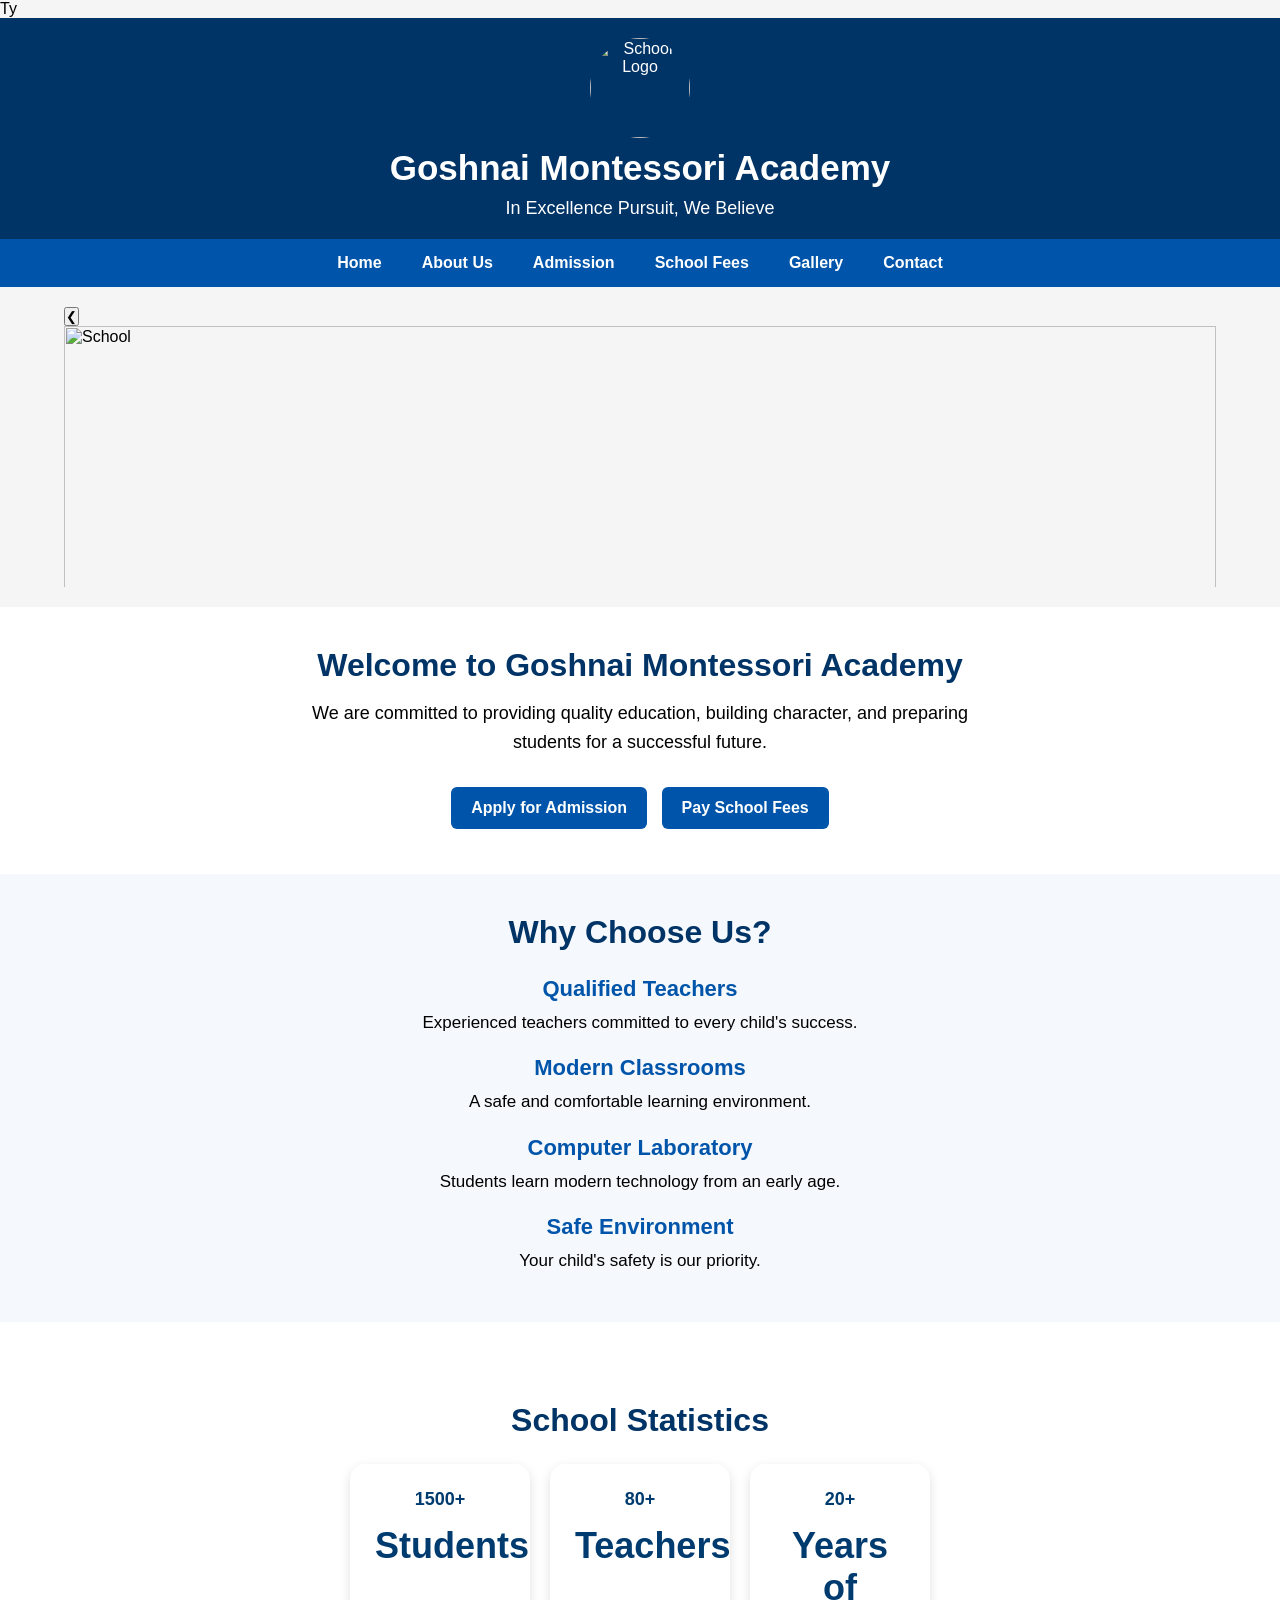
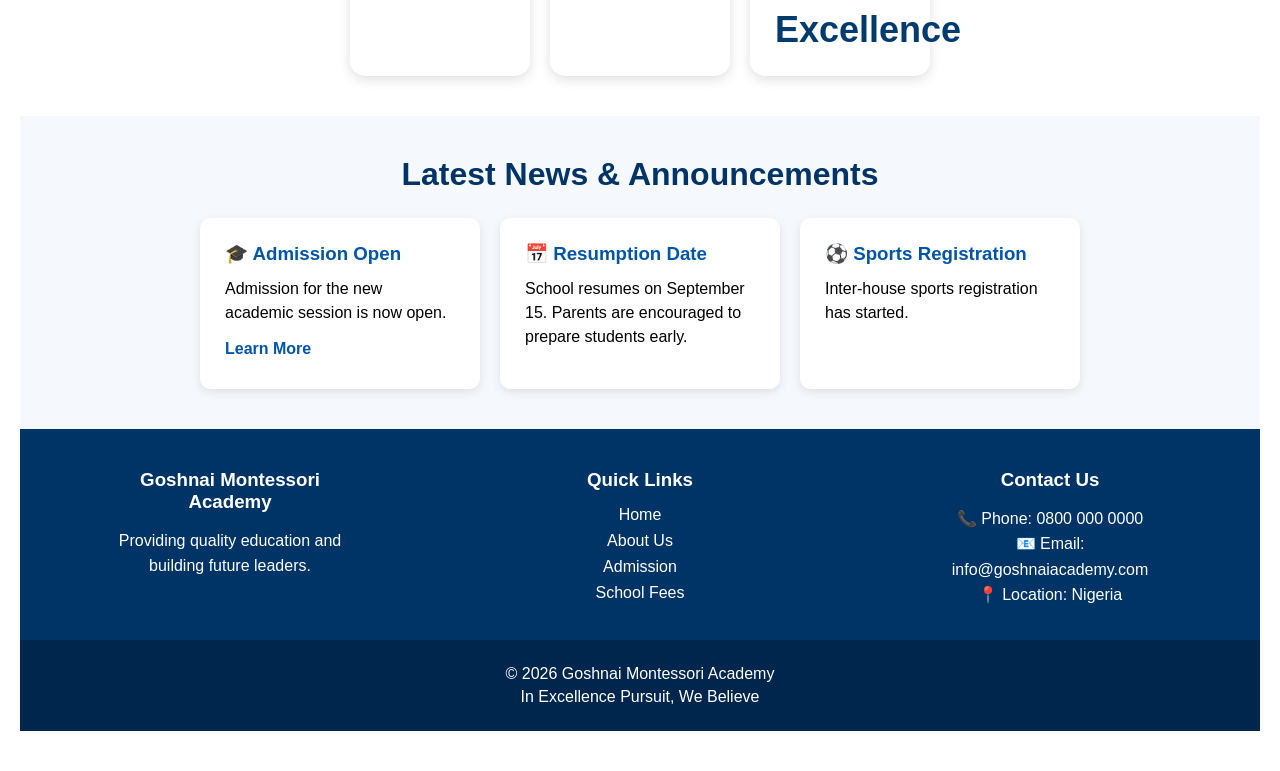
==== index.html @ 133002e2 "Fix image source path in slideshow" ====
Ty<!DOCTYPE html>
<html lang="en">
<head>
<meta charset="UTF-8">
<meta name="viewport" content="width=device-width, initial-scale=1.0">

<title>Goshnai Montessori Academy</title>

<link rel="stylesheet" href="style.css">
</head>

<body>

<header>

<img src="images/school-logo.png" class="school-logo" alt="School Logo">

<h1>Goshnai Montessori Academy</h1>

<p>In Excellence Pursuit, We Believe</p>

</header>
<nav>

    <a href="index.html">Home</a>

    <a href="about.html">About Us</a>

    <a href="admission.html">Admission</a>

    <a href="fees.html">School Fees</a>

    <a href="gallery.html">Gallery</a>

    <a href="contact.html">Contact</a>

</nav>


<section class="hero">

<div class="slideshow">

    <button class="prev" onclick="previousImage()">❮</button>

    <img id="slideImage" src="images/School.jpg" alt="School">

    <button class="next" onclick="nextImage()">❯</button>

</div>
<section class="welcome">

    <h2>Welcome to Goshnai Montessori Academy</h2>

    <p>
        We are committed to providing quality education,
        building character, and preparing students for a
        successful future.
    </p>

    <a href="admission.html" class="btn">
        Apply for Admission
    </a>

    <a href="fees.html" class="btn">
        Pay School Fees
    </a>

</section>


<section class="why-us">

<h2>Why Choose Us?</h2>

<div class="feature-box">

<h3>Qualified Teachers</h3>

<p>
Experienced teachers committed to every child's success.
</p>

</div>

<div class="feature-box">

<h3>Modern Classrooms</h3>

<p>
A safe and comfortable learning environment.
</p>

</div>

<div class="feature-box">

<h3>Computer Laboratory</h3>

<p>
Students learn modern technology from an early age.
</p>

</div>

<div class="feature-box">

<h3>Safe Environment</h3>

<p>
Your child's safety is our priority.
</p>

</div>

</section>

<section class="statistics">

<section class="statistics">

    <h2>School Statistics</h2>

    <div class="stats-container">

        <div class="stat-card">
            <h3>1500+</h3>
            <p>Students</p>
        </div>

        <div class="stat-card">
            <h3>80+</h3>
            <p>Teachers</p>
        </div>

        <div class="stat-card">
            <h3>20+</h3>
            <p>Years of Excellence</p>
        </div>

    </div>

</section>
<section class="news">

    <h2>Latest News & Announcements</h2>

    <div class="news-container">

        <div class="news-card">
            <h3>🎓 Admission Open</h3>
            <p>
                Admission for the new academic session is now open.
            </p>
            <a href="admission.html">Learn More</a>
        </div>

        <div class="news-card">
            <h3>📅 Resumption Date</h3>
            <p>
                School resumes on September 15. Parents are encouraged
                to prepare students early.
            </p>
        </div>

        <div class="news-card">
            <h3>⚽ Sports Registration</h3>
            <p>
                Inter-house sports registration has started.
            </p>
        </div>

    </div>

</section>
<footer class="footer">

    <div class="footer-container">

        <div class="footer-box">
            <h3>Goshnai Montessori Academy</h3>
            <p>
                Providing quality education and building
                future leaders.
            </p>
        </div>

        <div class="footer-box">
            <h3>Quick Links</h3>

            <a href="index.html">Home</a>
            <a href="about.html">About Us</a>
            <a href="admission.html">Admission</a>
            <a href="fees.html">School Fees</a>
        </div>

        <div class="footer-box">
            <h3>Contact Us</h3>

            <p>📞 Phone: 0800 000 0000</p>
            <p>📧 Email: info@goshnaiacademy.com</p>
            <p>📍 Location: Nigeria</p>
        </div>

    </div>

    <div class="footer-bottom">

        <p>
            © 2026 Goshnai Montessori Academy
        </p>

        <p>
            In Excellence Pursuit, We Believe
        </p>

    </div>

</footer>

<script src="script.js"></script>

</body>
</html>
---- style.css ----
/* Reset */
*{
    margin:0;
    padding:0;
    box-sizing:border-box;
}

body{
    font-family:Arial, sans-serif;
    background:#f5f5f5;
}

/* Header */

header{
    background:#003366;
    color:white;
    text-align:center;
    padding:20px;
}

header img{
    width:100px;
    height:100px;
    border-radius:50%;
}

header h1{
    margin-top:10px;
    font-size:35px;
}

header p{
    margin-top:10px;
    font-size:18px;
}

/* Navigation */

nav{
    background:#0055aa;
    display:flex;
    justify-content:center;
    flex-wrap:wrap;
}

nav a{
    color:white;
    text-decoration:none;
    padding:15px 20px;
    font-weight:bold;
}

nav a:hover{
    background:#ffcc00;
    color:#000;
}
/* Slideshow */
.slideshow {
    width: 90%;
    height: 280px;
    margin: 20px auto;
    overflow: hidden;
    position: relative;
}

.slideshow img {
    width: 100%;
    height: 100%;
    object-fit: cover;
    display: block;
}
/* Welcome Section */

.welcome {
    text-align: center;
    padding: 40px 20px;
    background: white;
}

.welcome h2 {
    color: #003366;
    font-size: 32px;
    margin-bottom: 15px;
}

.welcome p {
    max-width: 700px;
    margin: 0 auto 25px;
    font-size: 18px;
    line-height: 1.6;
}

/* Buttons */

.btn {
    display: inline-block;
    background: #0055aa;
    color: white;
    text-decoration: none;
    padding: 12px 20px;
    margin: 5px;
    border-radius: 6px;
    font-weight: bold;
}

.btn:hover {
    background: #003366;
}
/* Why Choose Us */

.why-us {
    padding: 40px 20px;
    background: #f5f8fc;
    text-align: center;
}

.why-us h2 {
    color: #003366;
    font-size: 32px;
    margin-bottom: 25px;
}

.why-us h3 {
    color: #0055aa;
    font-size: 22px;
    margin-top: 20px;
}

.why-us p {
    font-size: 17px;
    line-height: 1.5;
    max-width: 600px;
    margin: 8px auto;
}
/* School Statistics */

.statistics {
    padding: 40px 20px;
    text-align: center;
    background: white;
}

.statistics h2 {
    color: #003366;
    font-size: 32px;
    margin-bottom: 25px;
}

.stats-container {
    display: flex;
    justify-content: center;
    gap: 20px;
    flex-wrap: wrap;
}

.stat-card {
    background: #0055aa;
    color: white;
    width: 180px;
    padding: 25px 15px;
    border-radius: 10px;
}

.stat-card h3 {
    font-size: 30px;
    margin-bottom: 8px;
}

.stat-card p {
    font-size: 17px;
}
/* Latest News */

.news {
    padding: 40px 20px;
    background: #f5f8fc;
    text-align: center;
}

.news h2 {
    color: #003366;
    font-size: 32px;
    margin-bottom: 25px;
}

.news-container {
    display: flex;
    justify-content: center;
    gap: 20px;
    flex-wrap: wrap;
}

.news-card {
    background: white;
    width: 280px;
    padding: 25px;
    border-radius: 10px;
    box-shadow: 0 3px 10px rgba(0,0,0,0.1);
    text-align: left;
}

.news-card h3 {
    color: #0055aa;
    margin-bottom: 12px;
}

.news-card p {
    line-height: 1.5;
    margin-bottom: 15px;
}

.news-card a {
    color: #0055aa;
    font-weight: bold;
    text-decoration: none;
}
/* Footer */

.footer {
    background: #003366;
    color: white;
    padding-top: 40px;
}

.footer-container {
    display: flex;
    justify-content: space-around;
    gap: 30px;
    flex-wrap: wrap;
    padding: 0 20px 30px;
}

.footer-box {
    width: 250px;
}

.footer-box h3 {
    margin-bottom: 15px;
}

.footer-box p {
    line-height: 1.6;
}

.footer-box a {
    display: block;
    color: white;
    text-decoration: none;
    margin: 8px 0;
}

.footer-box a:hover {
    color: #ffcc00;
}

.footer-bottom {
    background: #00264d;
    text-align: center;
    padding: 20px;
}

.footer-bottom p {
    margin: 5px;
}
/* Admission Page */

.admission-section {
    max-width: 700px;
    margin: 40px auto;
    padding: 30px 20px;
    background: white;
    border-radius: 12px;
    box-shadow: 0 4px 15px rgba(0, 0, 0, 0.1);
}

.admission-section h2 {
    text-align: center;
    color: #003366;
    font-size: 30px;
    margin-bottom: 10px;
}

.admission-section > p {
    text-align: center;
    margin-bottom: 30px;
}

.admission-section h3 {
    color: #0055aa;
    margin-top: 25px;
    border-bottom: 2px solid #0055aa;
    padding-bottom: 8px;
}

.admission-section label {
    display: block;
    margin-top: 18px;
    margin-bottom: 6px;
    font-weight: bold;
}

.admission-section input,
.admission-section select,
.admission-section textarea {
    width: 100%;
    padding: 12px;
    box-sizing: border-box;
    border: 1px solid #ccc;
    border-radius: 6px;
    font-size: 16px;
}

.admission-section textarea {
    min-height: 100px;
    resize: vertical;
}

.admission-section button {
    display: block;
    width: 100%;
    margin-top: 30px;
    padding: 14px;
    background: #0055aa;
    color: white;
    border: none;
    border-radius: 6px;
    font-size: 18px;
    font-weight: bold;
    cursor: pointer;
}

.admission-section button:hover {
    background: #003366;
}
/* School Fees */

.fees-section {
    max-width: 700px;
    margin: 40px auto;
    padding: 30px 20px;
    background: white;
    border-radius: 12px;
    box-shadow: 0 4px 15px rgba(0, 0, 0, 0.1);
    text-align: center;
}

.fees-section h2 {
    color: #003366;
    font-size: 32px;
    margin-bottom: 10px;
}

.fees-section label {
    display: block;
    margin-top: 25px;
    margin-bottom: 8px;
    font-weight: bold;
}

.fees-section select {
    width: 100%;
    max-width: 400px;
    padding: 12px;
    border: 1px solid #ccc;
    border-radius: 6px;
    font-size: 16px;
}

#feeDetails {
    margin-top: 30px;
}

.fee-card {
    padding: 25px;
    border-radius: 10px;
    background: #f5f8fc;
    border: 2px solid #0055aa;
}

.fee-card h3 {
    color: #003366;
    font-size: 25px;
}

.fee-card strong {
    color: #0055aa;
    font-size: 22px;
}

.fee-card button {
    display: block;
    width: 100%;
    max-width: 300px;
    margin: 25px auto 0;
    padding: 13px;
    background: #0055aa;
    color: white;
    border: none;
    border-radius: 6px;
    font-size: 17px;
    font-weight: bold;
    cursor: pointer;
}

.fee-card button:hover {
    background: #003366;
}
/* About Page */

.about-section {
    max-width: 900px;
    margin: 40px auto;
    padding: 30px 20px;
    text-align: center;
}

.about-section > h2 {
    color: #003366;
    font-size: 32px;
    margin-bottom: 20px;
}

.about-section > p {
    max-width: 750px;
    margin: 15px auto;
    line-height: 1.7;
    font-size: 17px;
}

.about-box {
    background: white;
    margin: 25px auto;
    padding: 25px;
    border-radius: 10px;
    box-shadow: 0 3px 12px rgba(0,0,0,0.1);
}

.about-box h2 {
    color: #0055aa;
    margin-bottom: 12px;
}

.about-box p {
    line-height: 1.6;
}
/* Gallery */

.gallery-section {
    padding: 40px 20px;
    text-align: center;
}

.gallery-section h2 {
    color: #003366;
    font-size: 32px;
    margin-bottom: 10px;
}

.gallery-section > p {
    margin-bottom: 30px;
}

.gallery-container {
    display: flex;
    justify-content: center;
    gap: 20px;
    flex-wrap: wrap;
}

.gallery-card {
    width: 280px;
    background: white;
    border-radius: 10px;
    overflow: hidden;
    box-shadow: 0 3px 12px rgba(0,0,0,0.1);
}

.gallery-card img {
    width: 100%;
    height: 200px;
    object-fit: cover;
    display: block;
}

.gallery-card h3 {
    color: #0055aa;
    padding: 15px;
}
/* Contact Page */

.contact-section {
    max-width: 900px;
    margin: 40px auto;
    padding: 30px 20px;
    text-align: center;
}

.contact-section h2 {
    color: #003366;
    font-size: 30px;
    margin-bottom: 15px;
}

.contact-container {
    display: flex;
    justify-content: center;
    gap: 20px;
    flex-wrap: wrap;
    margin: 30px 0;
}

.contact-card {
    width: 220px;
    padding: 25px;
    background: white;
    border-radius: 10px;
    box-shadow: 0 3px 12px rgba(0,0,0,0.1);
}

.contact-card h3 {
    color: #0055aa;
}

.contact-section form {
    max-width: 600px;
    margin: 30px auto;
    text-align: left;
    background: white;
    padding: 25px;
    border-radius: 10px;
    box-shadow: 0 3px 12px rgba(0,0,0,0.1);
}

.contact-section label {
    display: block;
    margin: 15px 0 6px;
    font-weight: bold;
}

.contact-section input,
.contact-section textarea {
    width: 100%;
    box-sizing: border-box;
    padding: 12px;
    border: 1px solid #ccc;
    border-radius: 6px;
    font-size: 16px;
}

.contact-section textarea {
    min-height: 120px;
    resize: vertical;
}

.contact-section button {
    width: 100%;
    margin-top: 20px;
    padding: 13px;
    background: #0055aa;
    color: white;
    border: none;
    border-radius: 6px;
    font-size: 17px;
    font-weight: bold;
    cursor: pointer;
}

.contact-section button:hover {
    background: #003366;
}
/* Mobile Responsive Design */

@media (max-width: 600px) {

    header h1 {
        font-size: 24px;
    }

    header p {
        font-size: 14px;
    }

    .menu {
        display: flex;
        flex-direction: column;
        align-items: center;
    }

    .menu a {
        width: 100%;
        text-align: center;
        padding: 12px 0;
    }

    .slideshow {
        width: 95%;
        height: 220px;
    }

    .welcome h2,
    .why-us h2,
    .statistics h2,
    .news h2,
    .gallery-section h2,
    .about-section > h2,
    .contact-section h2 {
        font-size: 25px;
    }

    .stat-card {
        width: 85%;
    }

    .news-card {
        width: 90%;
    }

    .gallery-card {
        width: 90%;
    }

    .contact-card {
        width: 85%;
    }

    .admission-section,
    .fees-section,
    .about-section,
    .contact-section {
        margin: 20px auto;
        padding: 20px 15px;
    }

    .footer-box {
        width: 90%;
        text-align: center;
    }

}
/* Admission Applications */

.applications-section {
    max-width: 900px;
    margin: 40px auto;
    padding: 20px;
}

.applications-section h2 {
    text-align: center;
    color: #003366;
    margin-bottom: 30px;
}

.application-card {
    background: white;
    padding: 25px;
    margin-bottom: 20px;
    border-radius: 10px;
    box-shadow: 0 3px 12px rgba(0,0,0,0.1);
}

.application-card h3 {
    color: #003366;
}

.application-card h4 {
    color: #0055aa;
    margin-top: 20px;
}

.application-card p {
    line-height: 1.6;
}
.application-card button {
    background: #cc0000;
    color: white;
    border: none;
    padding: 10px 15px;
    border-radius: 6px;
    cursor: pointer;
    font-weight: bold;
}

.application-card button:hover {
    background: #990000;
}
/* Admission Admin Buttons */

.application-status {
    font-weight: bold;
    padding: 5px 10px;
    border-radius: 5px;
}

.application-card button {
    border: none;
    padding: 10px 14px;
    margin: 5px 3px;
    border-radius: 6px;
    cursor: pointer;
    font-weight: bold;
}

.application-card button:hover {
    opacity: 0.8;
}
.application-status.pending {
    background: #fff3cd;
    color: #856404;
}

.application-status.approved {
    background: #d4edda;
    color: #155724;
}

.application-status.rejected {
    background: #f8d7da;
    color: #721c24;
}
/* Admission Action Buttons */

.application-card button {
    border: none;
    padding: 10px 14px;
    margin: 5px 3px;
    border-radius: 6px;
    cursor: pointer;
    font-weight: bold;
}

.application-card button:nth-of-type(1) {
    background: green;
    color: white;
}

.application-card button:nth-of-type(2) {
    background: red;
    color: white;
}

.application-card button:nth-of-type(3) {
    background: #555;
    color: white;
}

.application-card button:hover {
    opacity: 0.8;
}
/* Admission Application Cards */

.application-card {
    background: white;
    border-radius: 12px;
    padding: 25px;
    margin: 20px auto;
    max-width: 800px;
    box-shadow: 0 4px 12px rgba(0, 0, 0, 0.12);
    border-left: 5px solid #003366;
}

.application-card h3 {
    color: #003366;
    margin-bottom: 15px;
}

.application-card h4 {
    color: #0055aa;
    margin-top: 20px;
    border-bottom: 1px solid #ddd;
    padding-bottom: 5px;
}

.application-card p {
    margin: 8px 0;
    line-height: 1.5;
}

.application-card strong {
    color: #333;
}
/* ============================= */
/* Student Management */
/* ============================= */

.students-section {
    max-width: 1000px;
    margin: 30px auto;
    padding: 20px;
}

.students-section h2 {
    text-align: center;
    margin-bottom: 10px;
}

.students-section > p {
    text-align: center;
    margin-bottom: 25px;
}

.student-actions {
    display: flex;
    flex-wrap: wrap;
    gap: 10px;
    justify-content: center;
    margin-bottom: 30px;
}

.student-actions button {
    border: none;
    padding: 12px 16px;
    border-radius: 7px;
    cursor: pointer;
    font-weight: bold;
}

.student-actions button:hover {
    opacity: 0.8;
}

.student-card {
    background: white;
    max-width: 750px;
    margin: 20px auto;
    padding: 25px;
    border-radius: 12px;
    box-shadow: 0 4px 12px rgba(0, 0, 0, 0.12);
    border-left: 5px solid #003366;
}

.student-card h3 {
    color: #003366;
    margin-bottom: 15px;
}

.student-card p {
    margin: 8px 0;
    line-height: 1.5;
}

.student-card strong {
    color: #333;
}

.student-card button {
    border: none;
    padding: 10px 15px;
    margin-top: 10px;
    border-radius: 6px;
    cursor: pointer;
    font-weight: bold;
}

.student-card button:hover {
    opacity: 0.8;
}
/* Student Fee Status */

.fee-status {
    font-weight: bold;
    padding: 5px 10px;
    border-radius: 5px;
}

.fee-status.paid {
    background: #d4edda;
    color: #155724;
}

.fee-status.part-paid {
    background: #fff3cd;
    color: #856404;
}

.fee-status.not-paid {
    background: #f8d7da;
    color: #721c24;
}
/* Student Search */

.student-search {
    max-width: 750px;
    margin: 0 auto 25px;
}

.student-search input {
    width: 100%;
    box-sizing: border-box;
    padding: 14px 18px;
    border: 1px solid #ccc;
    border-radius: 10px;
    font-size: 16px;
    outline: none;
    background: white;
}

.student-search input:focus {
    border-color: #003366;
    box-shadow: 0 0 5px rgba(0, 51, 102, 0.2);
}

.student-search input::placeholder {
    color: #888;
}
/* Student Profile */

.student-profile {
    max-width: 750px;
    margin: 0 auto 25px;
}

.profile-card {
    position: relative;
    background: white;
    padding: 25px;
    border-radius: 12px;
    box-shadow: 0 4px 12px rgba(0, 0, 0, 0.12);
    border-top: 5px solid #003366;
}

.profile-card h2 {
    text-align: center;
    color: #003366;
    margin-bottom: 20px;
}

.profile-section {
    margin-top: 20px;
    padding-top: 15px;
    border-top: 1px solid #ddd;
}

.profile-section h3 {
    color: #0055aa;
}

.profile-section p {
    line-height: 1.6;
}

.close-profile {
    position: absolute;
    top: 12px;
    right: 12px;
    border: none;
    background: #f8d7da;
    color: #721c24;
    padding: 7px 10px;
    border-radius: 5px;
    cursor: pointer;
    font-weight: bold;
}
/* ========================= */
/* ADMIN DASHBOARD */
/* ========================= */

.dashboard {
    max-width: 1100px;
    margin: 30px auto;
    padding: 20px;
}

.dashboard h2 {
    text-align: center;
    color: #003b6f;
}

.dashboard > p {
    text-align: center;
    color: #333;
}


/* Dashboard cards */

.dashboard-stats {
    display: grid;
    grid-template-columns:
        repeat(auto-fit, minmax(180px, 1fr));

    gap: 20px;
    margin-top: 30px;
}


.stat-card {
    background: #ffffff;
    padding: 25px;
    border-radius: 15px;
    text-align: center;

    box-shadow:
        0 4px 12px rgba(0, 0, 0, 0.12);

    min-height: 120px;

    color: #003b6f;
}


.stat-card h3 {
    margin: 0 0 15px 0;

    font-size: 18px;

    color: #003b6f;
}


.stat-card p {
    margin: 0;

    font-size: 36px;

    font-weight: bold;

    color: #003b6f;
}


/* Quick access */

.dashboard-links {
    margin-top: 40px;

    text-align: center;
}


.dashboard-links h2 {
    margin-bottom: 20px;
}


.dashboard-links a {
    display: inline-block;

    margin: 8px;

    padding: 12px 20px;

    background: #005eb8;

    color: white;

    border-radius: 8px;

    text-decoration: none;

    font-weight: bold;
}


.dashboard-links a:hover {
    background: #003b6f;
}


/* Mobile */

@media (max-width: 600px) {

    .dashboard {
        padding: 10px;
    }

    .dashboard-stats {
        grid-template-columns: 1fr;
    }

    .stat-card {
        min-height: 100px;
    }

}
.stat-card {
    cursor: pointer;
    transition: transform 0.2s;
}

.stat-card:hover {
    transform: translateY(-4px);
}
/* ========================= */
/* RECENT ADMISSIONS */
/* ========================= */

.recent-admissions {
    max-width: 900px;
    margin: 40px auto;
    padding: 20px;
}

.recent-admissions h2 {
    text-align: center;
    color: #003b6f;
    margin-bottom: 20px;
}

.recent-admission-card {
    background: white;
    padding: 20px;
    margin-bottom: 15px;
    border-radius: 12px;

    box-shadow:
        0 4px 12px rgba(0, 0, 0, 0.10);
}

.recent-admission-card h3 {
    margin-top: 0;
    color: #003b6f;
}

.recent-admission-card p {
    margin: 7px 0;
}
.dashboard-session {
    text-align: center;
    margin: 25px 0;
}

.dashboard-session label {
    font-weight: bold;
    margin-right: 10px;
}

.dashboard-session select {
    padding: 10px 15px;
    border: 1px solid #ccc;
    border-radius: 8px;
    font-size: 16px;
    cursor: pointer;
}
/* =====================================
   PAYMENT RECEIPT
===================================== */

.receipt-section {
    max-width: 850px;
    margin: 40px auto;
    padding: 20px;
}

.payment-receipt {
    background: white;
    padding: 40px;
    border-radius: 12px;
    box-shadow: 0 4px 18px rgba(0, 0, 0, 0.12);
    border-top: 6px solid #1b5e20;
}

.payment-receipt h2 {
    text-align: center;
    margin-bottom: 5px;
    color: #1b5e20;
}

.payment-receipt h3 {
    text-align: center;
    margin-top: 5px;
    color: #555;
    letter-spacing: 1px;
}

.payment-receipt h4 {
    color: #1b5e20;
    margin-top: 25px;
}

.payment-receipt hr {
    border: none;
    border-top: 1px solid #ddd;
    margin: 20px 0;
}

.payment-receipt p {
    line-height: 1.6;
}

.payment-receipt table {
    width: 100%;
    border-collapse: collapse;
    margin-top: 15px;
}

.payment-receipt th,
.payment-receipt td {
    padding: 12px;
    border: 1px solid #ddd;
    text-align: left;
}

.payment-receipt th {
    background: #f1f8f1;
    color: #1b5e20;
}

.payment-receipt tfoot th {
    font-size: 16px;
}

.receipt-section > button {
    display: block;
    margin: 25px auto;
    padding: 12px 25px;
    border: none;
    border-radius: 7px;
    background: #1b5e20;
    color: white;
    font-size: 16px;
    cursor: pointer;
}

.receipt-section > button:hover {
    background: #2e7d32;
}


/* =====================================
   MOBILE RECEIPT
===================================== */

@media (max-width: 600px) {

    .receipt-section {
        margin: 20px 10px;
        padding: 10px;
    }

    .payment-receipt {
        padding: 20px;
    }

    .payment-receipt table {
        font-size: 13px;
    }

    .payment-receipt th,
    .payment-receipt td {
        padding: 8px;
    }

}


/* =====================================
   PRINT RECEIPT
===================================== */

@media print {

    body {
        background: white;
    }

    header,
    nav,
    footer,
    .receipt-section > button {
        display: none;
    }

    .receipt-section {
        margin: 0;
        padding: 0;
        max-width: 100%;
    }

    .payment-receipt {
        box-shadow: none;
        border-top: none;
        border-radius: 0;
    }

}
.student-search {
    display: flex;
    gap: 10px;
    margin: 20px auto;
    max-width: 500px;
    justify-content: center;
}

.student-search input {
    flex: 1;
    padding: 12px;
    border: 2px solid #ccc;
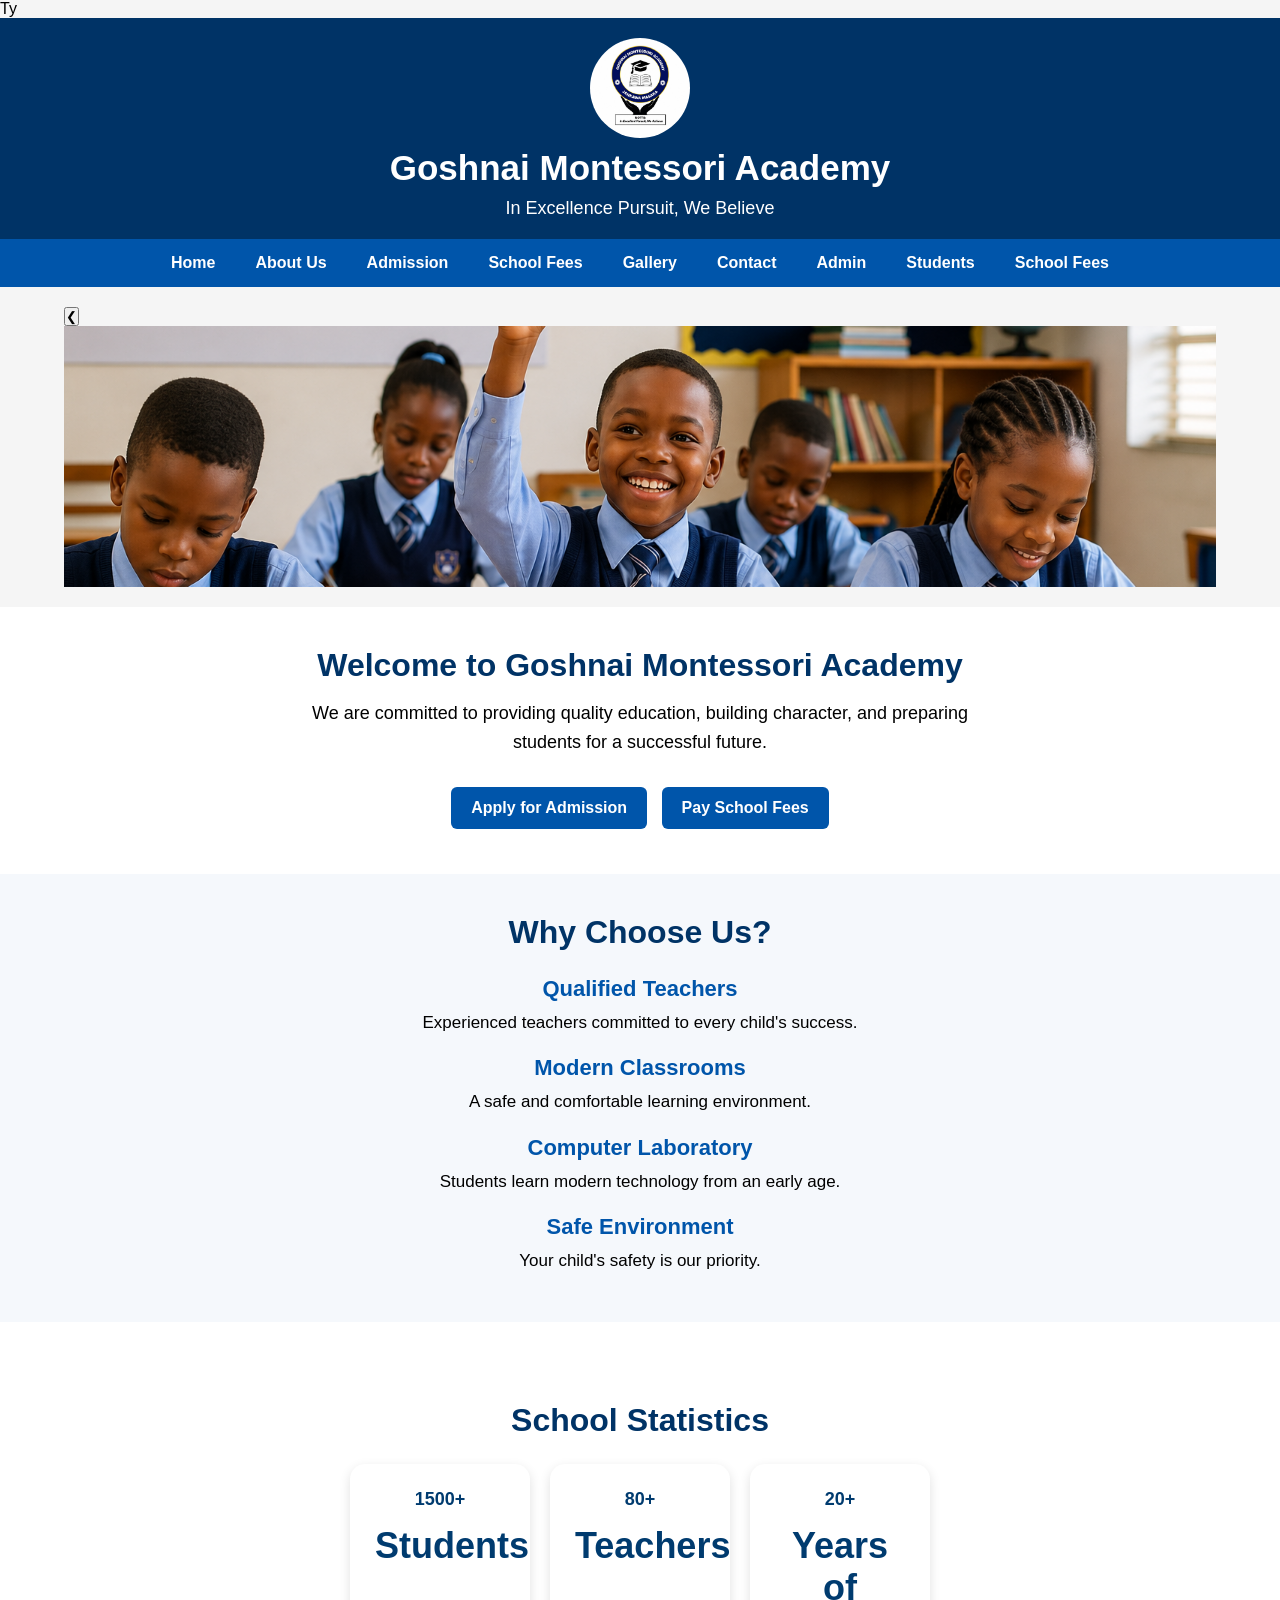
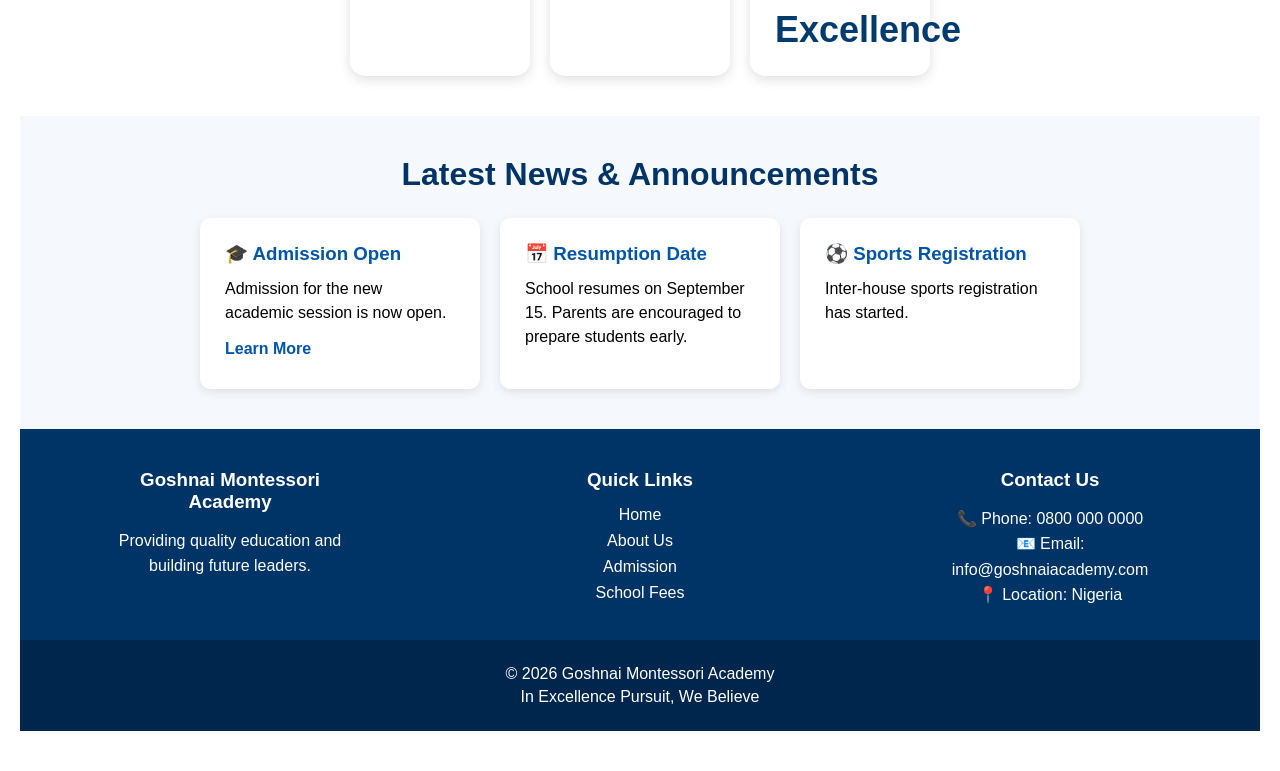
==== commit d34d3ba6: "Update index.html" ====
--- a/index.html
+++ b/index.html
@@ -33,6 +33,9 @@
     <a href="gallery.html">Gallery</a>
 
     <a href="contact.html">Contact</a>
+    <a href="admissions-admin.html">Admin</a>
+<a href="students.html">Students</a>
+<a href="fees.html">School Fees</a>
 
 </nav>
 
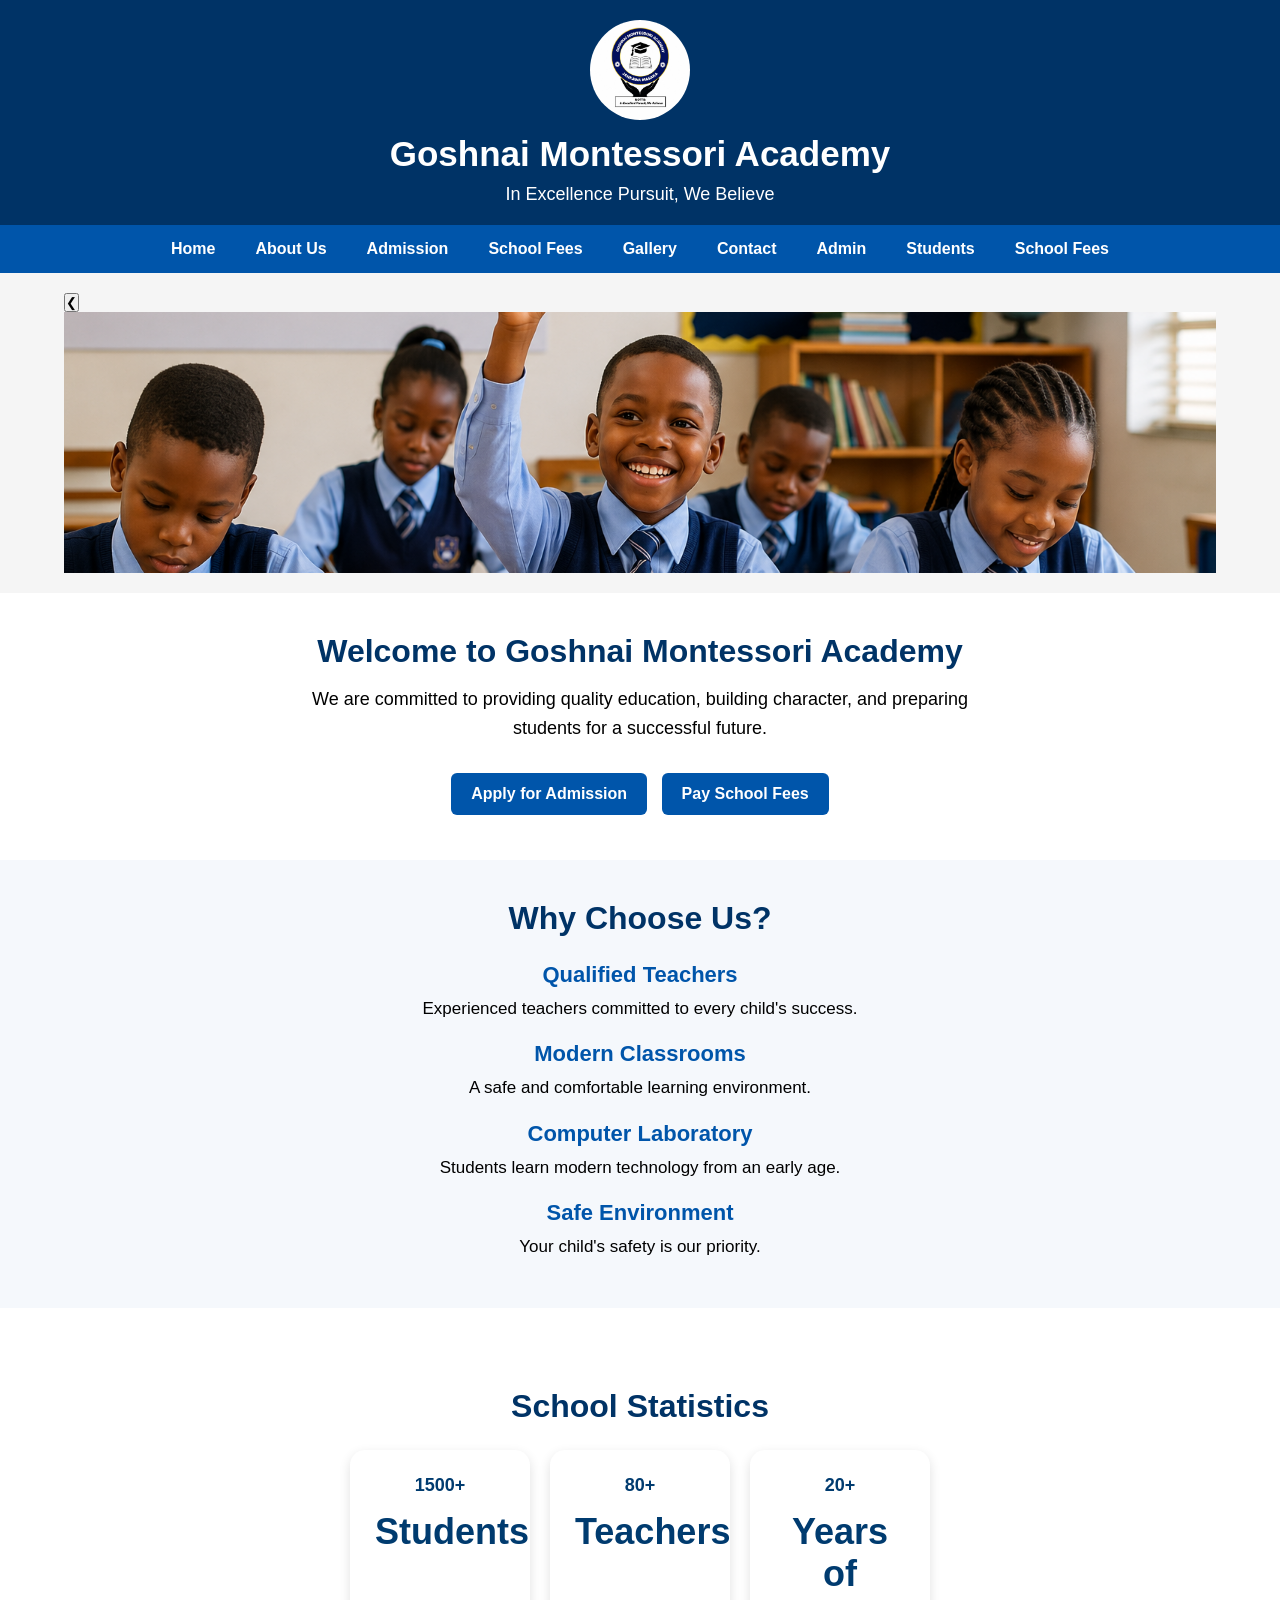
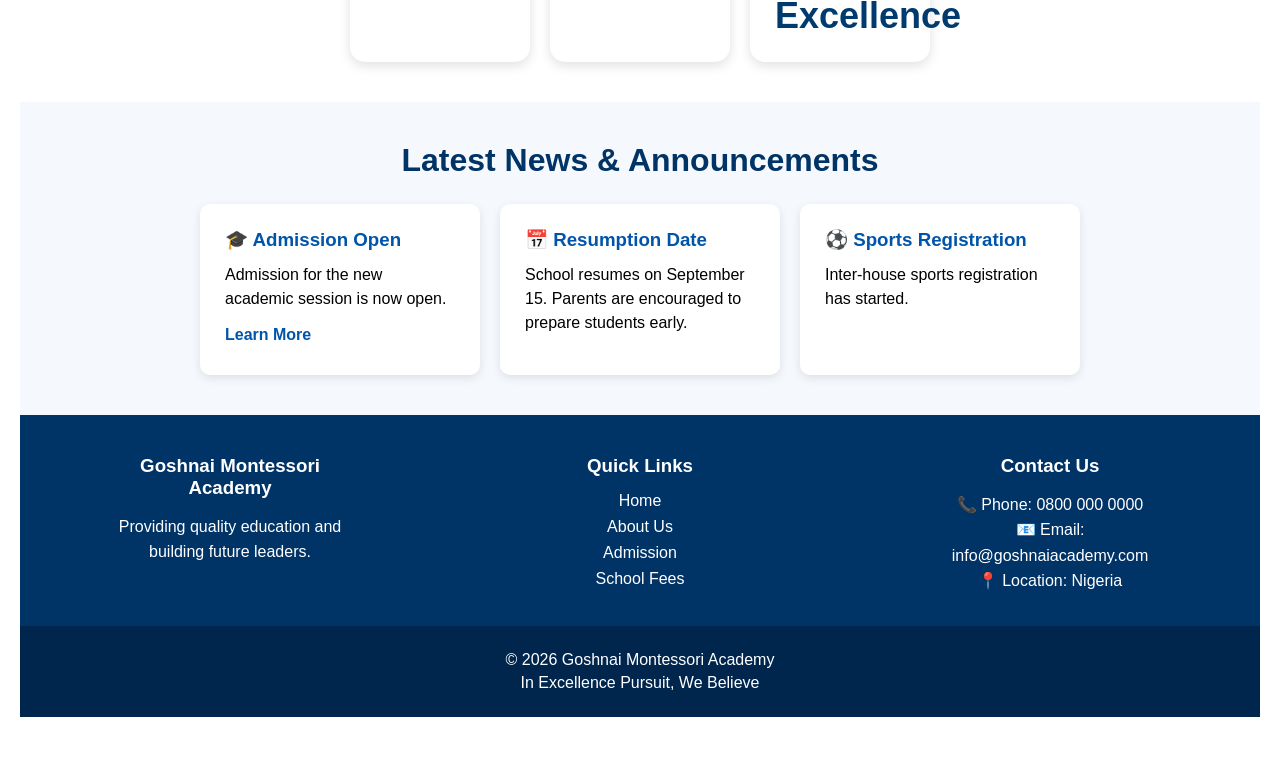
==== commit b9eabc73: "Fix DOCTYPE declaration in index.html" ====
--- a/index.html
+++ b/index.html
@@ -1,4 +1,4 @@
-Ty<!DOCTYPE html>
+<!DOCTYPE html>
 <html lang="en">
 <head>
 <meta charset="UTF-8">
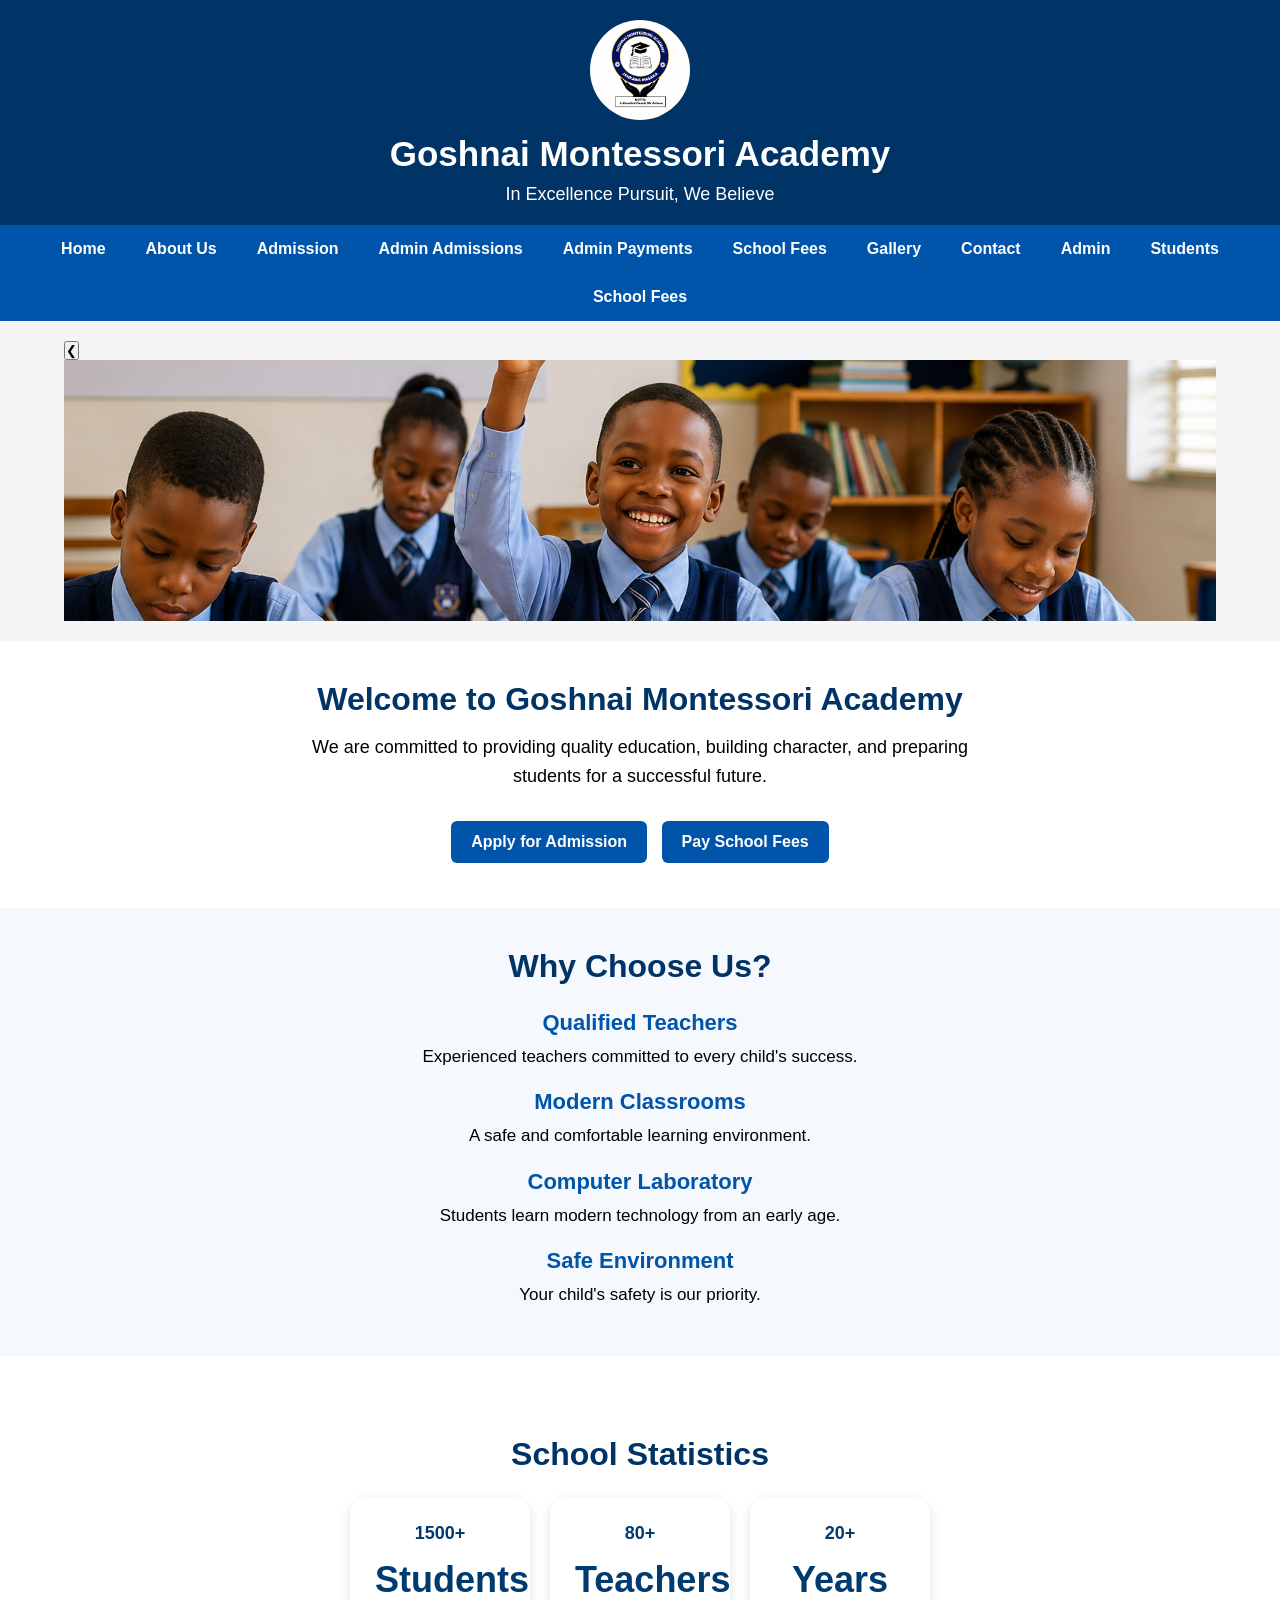
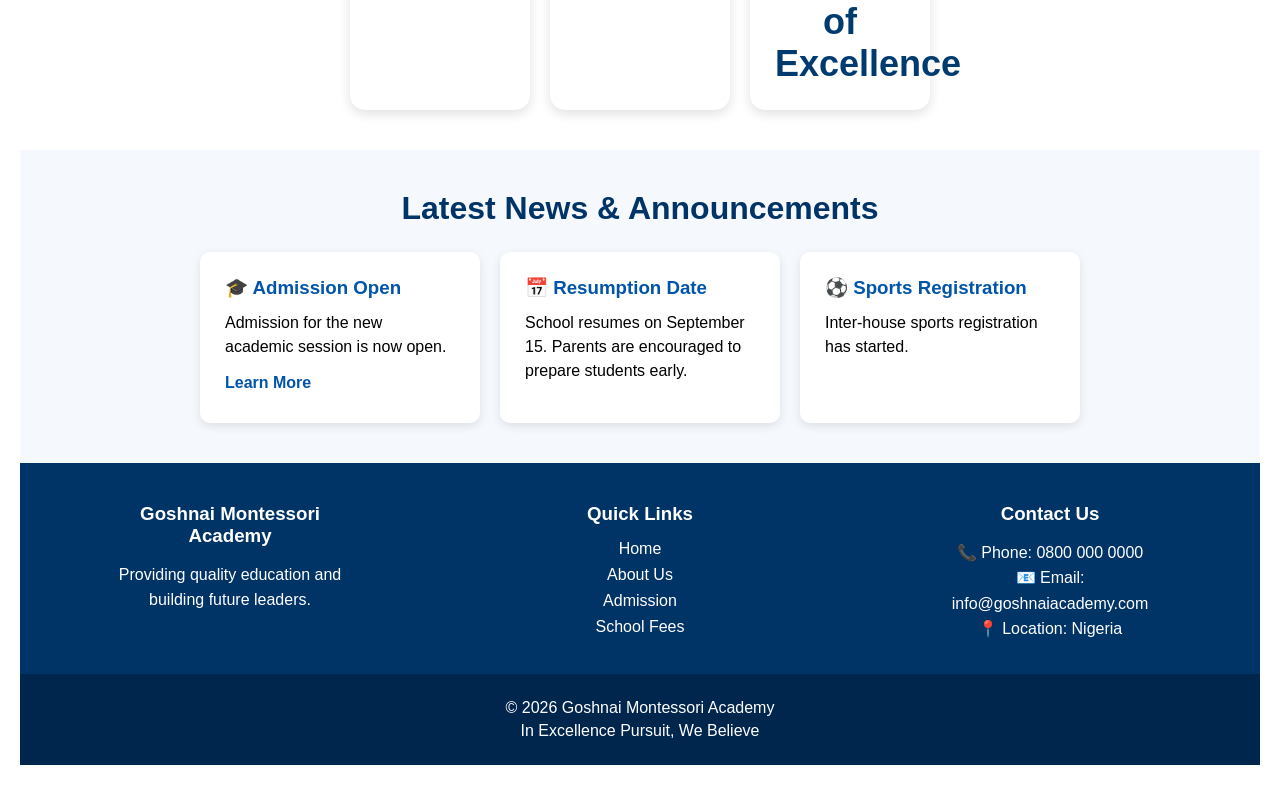
==== commit d3af1dab: "Add admin admissions and payments links to index.html" ====
--- a/index.html
+++ b/index.html
@@ -27,6 +27,9 @@
     <a href="about.html">About Us</a>
 
     <a href="admission.html">Admission</a>
+    <a href="admin-admissions.html">Admin Admissions</a>
+
+<a href="admin-payments.html">Admin Payments</a>
 
     <a href="fees.html">School Fees</a>
 
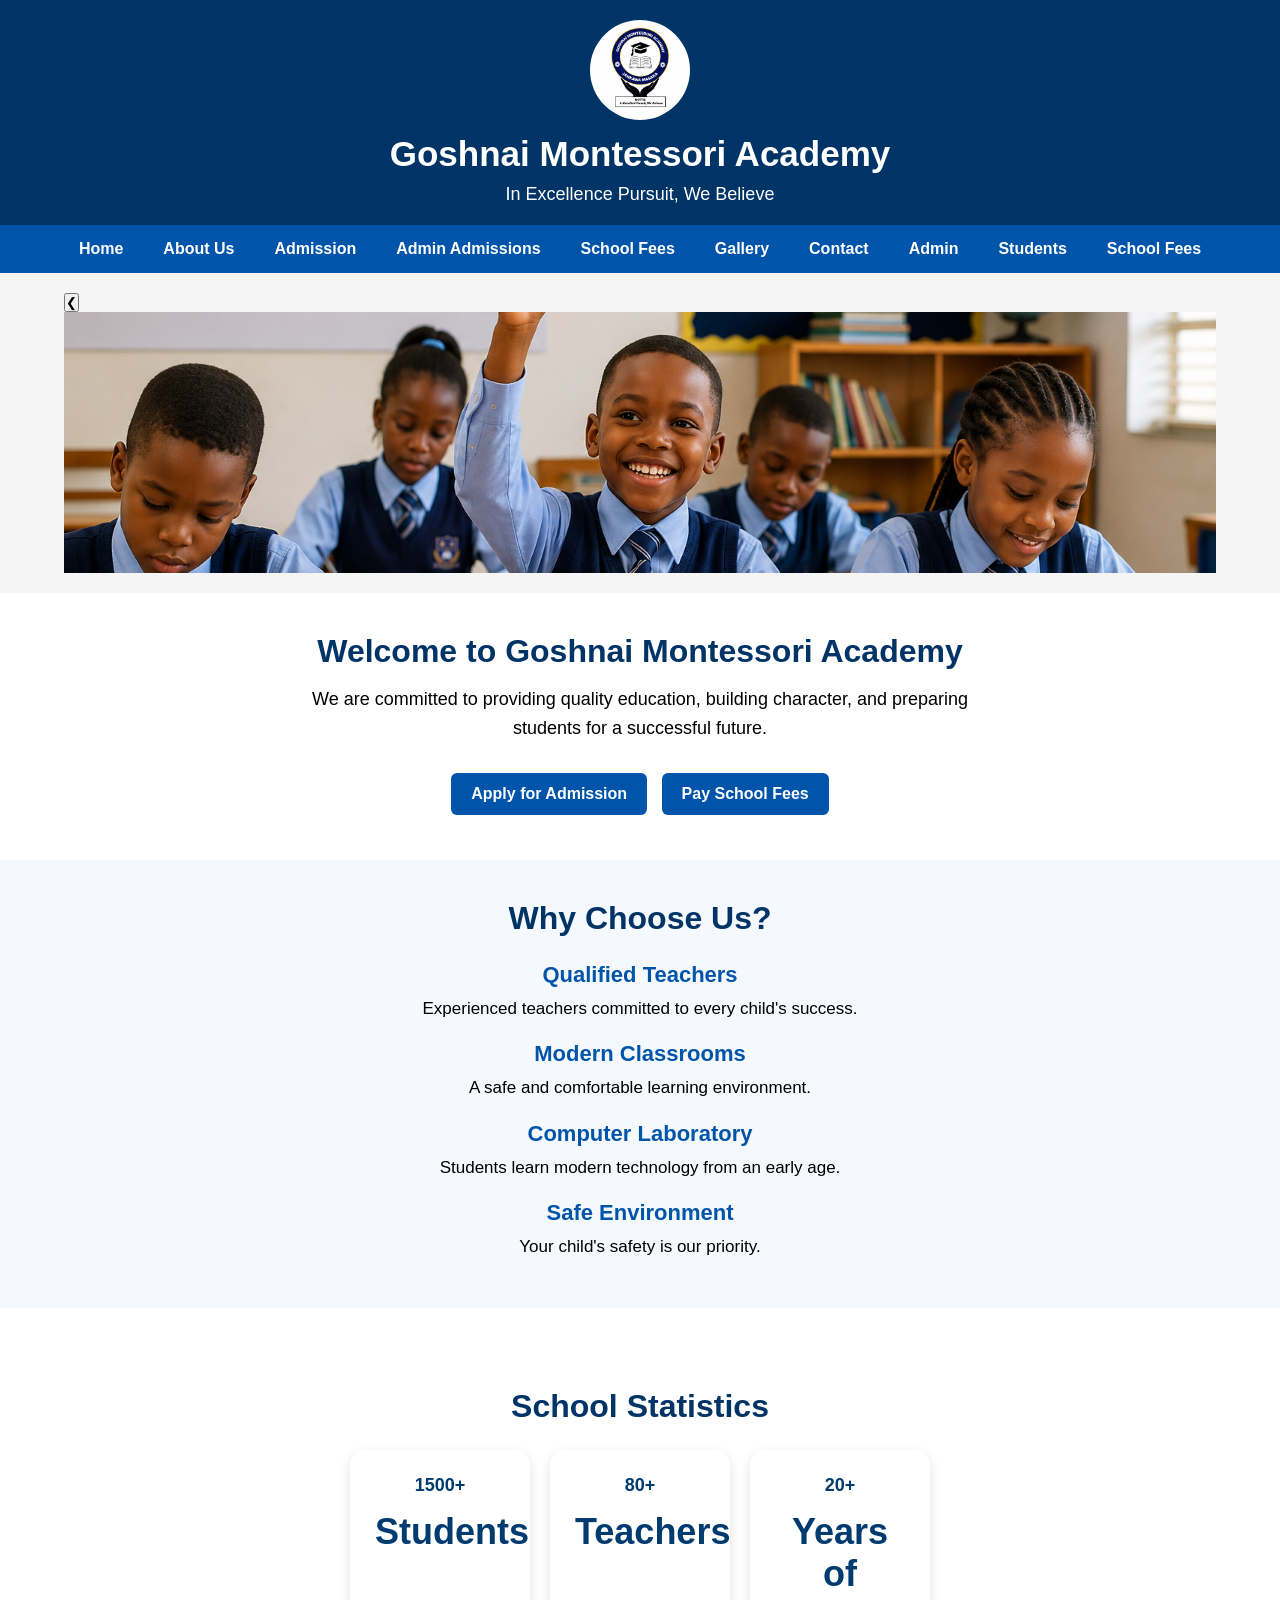
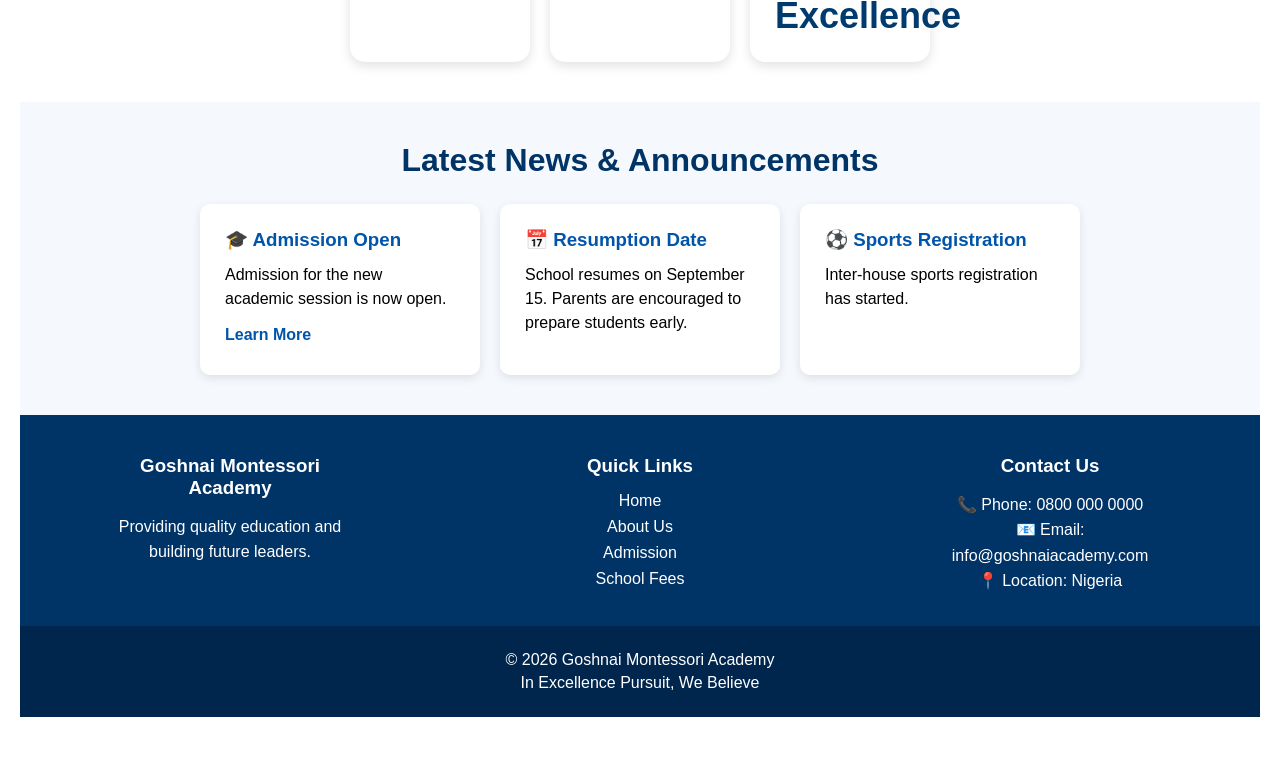
==== commit 07f4963e: "Update index.html" ====
--- a/index.html
+++ b/index.html
@@ -29,7 +29,7 @@
     <a href="admission.html">Admission</a>
     <a href="admin-admissions.html">Admin Admissions</a>
 
-<a href="admin-payments.html">Admin Payments</a>
+<a href="payment-admin.html>Payments</a>
 
     <a href="fees.html">School Fees</a>
 
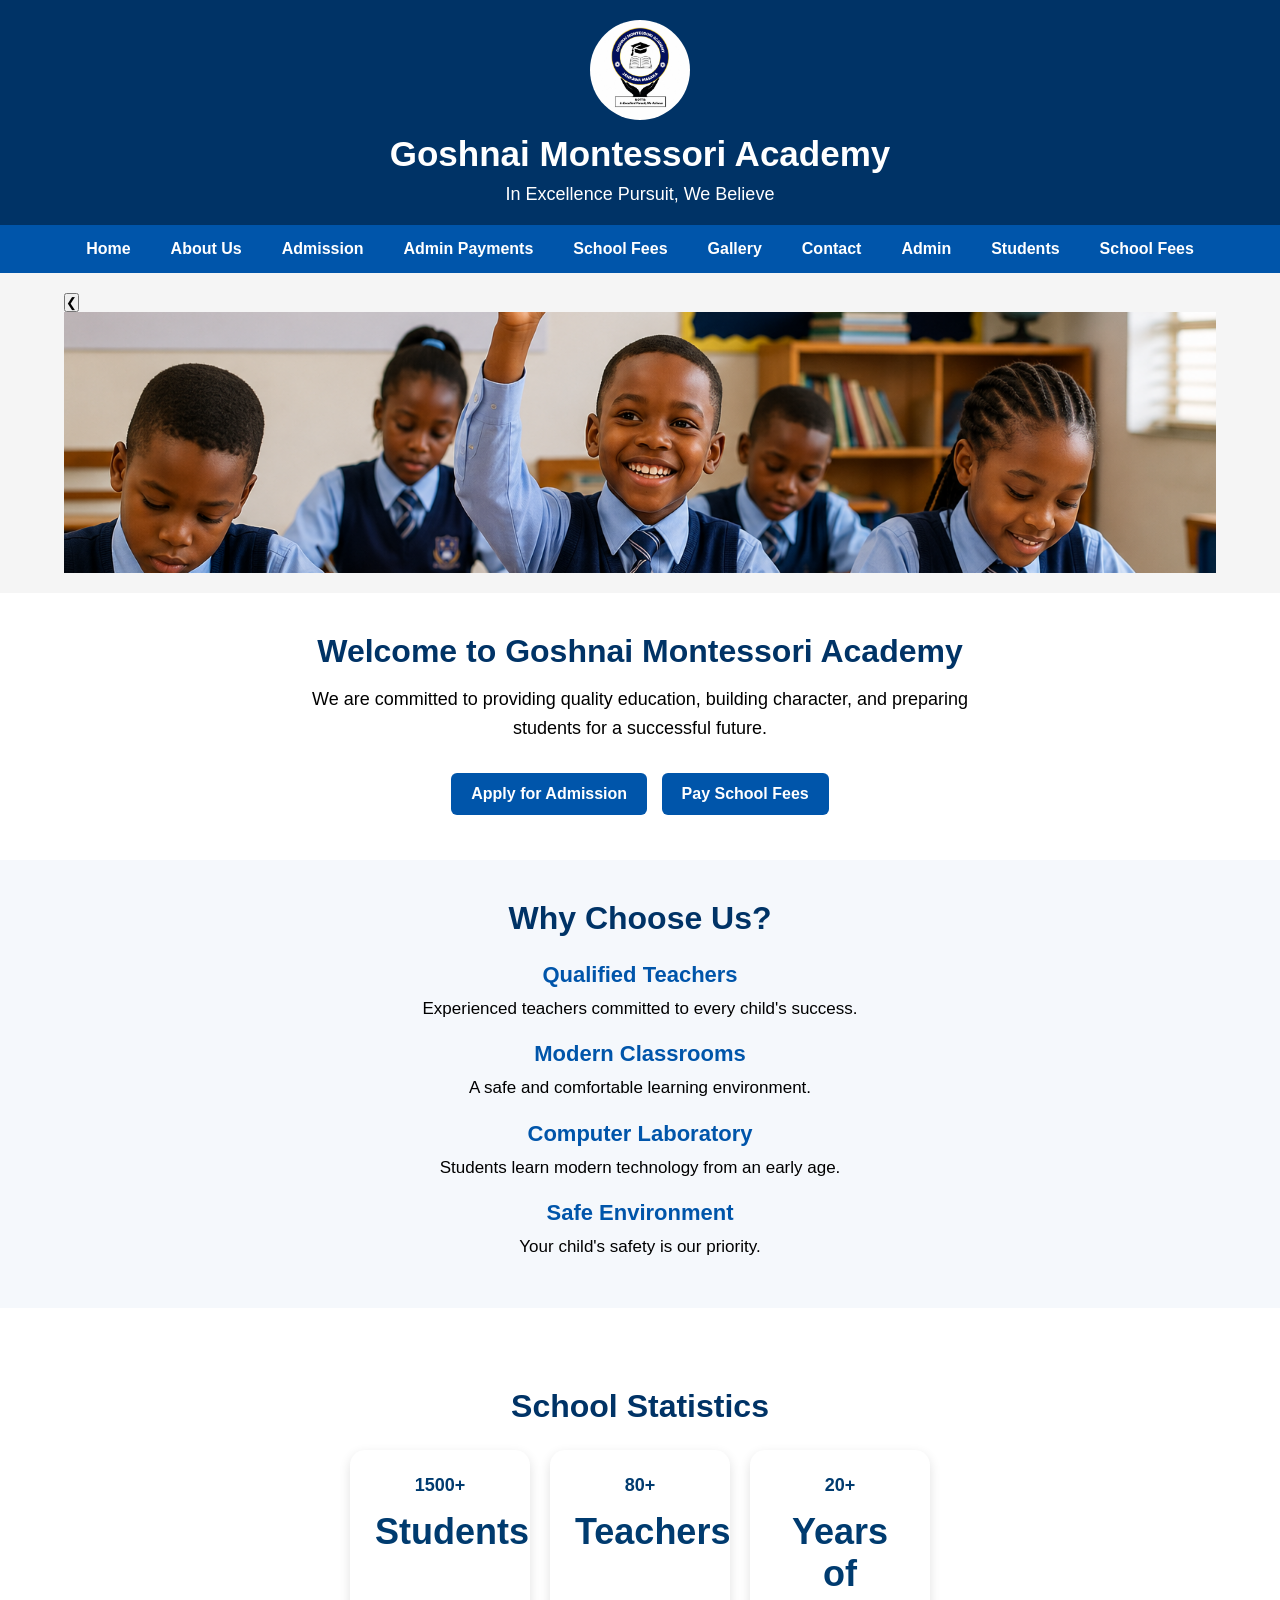
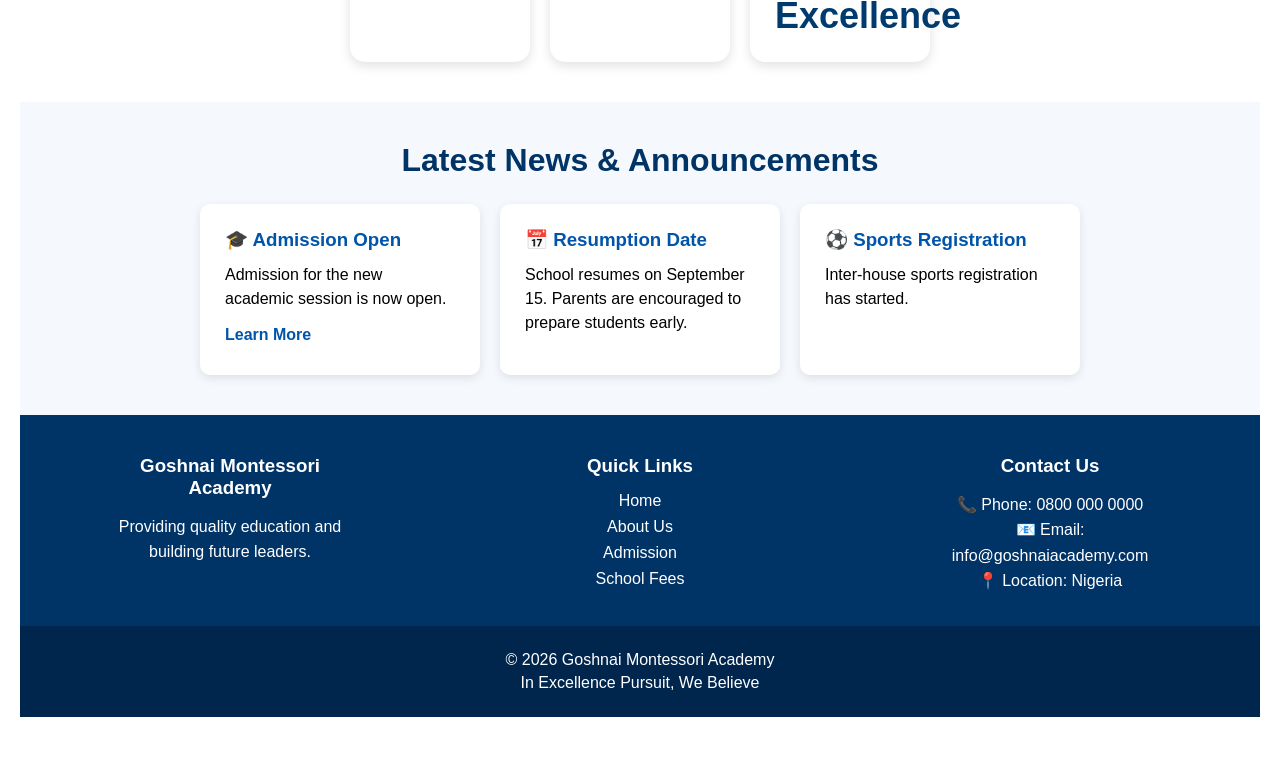
==== commit 6f4d513f: "Update Admin Payments link in index.html" ====
--- a/index.html
+++ b/index.html
@@ -27,9 +27,10 @@
     <a href="about.html">About Us</a>
 
     <a href="admission.html">Admission</a>
-    <a href="admin-admissions.html">Admin Admissions</a>
-
-<a href="payment-admin.html>Payments</a>
+
+<a href="payment-admin.html">
+    Admin Payments
+</a>
 
     <a href="fees.html">School Fees</a>
 
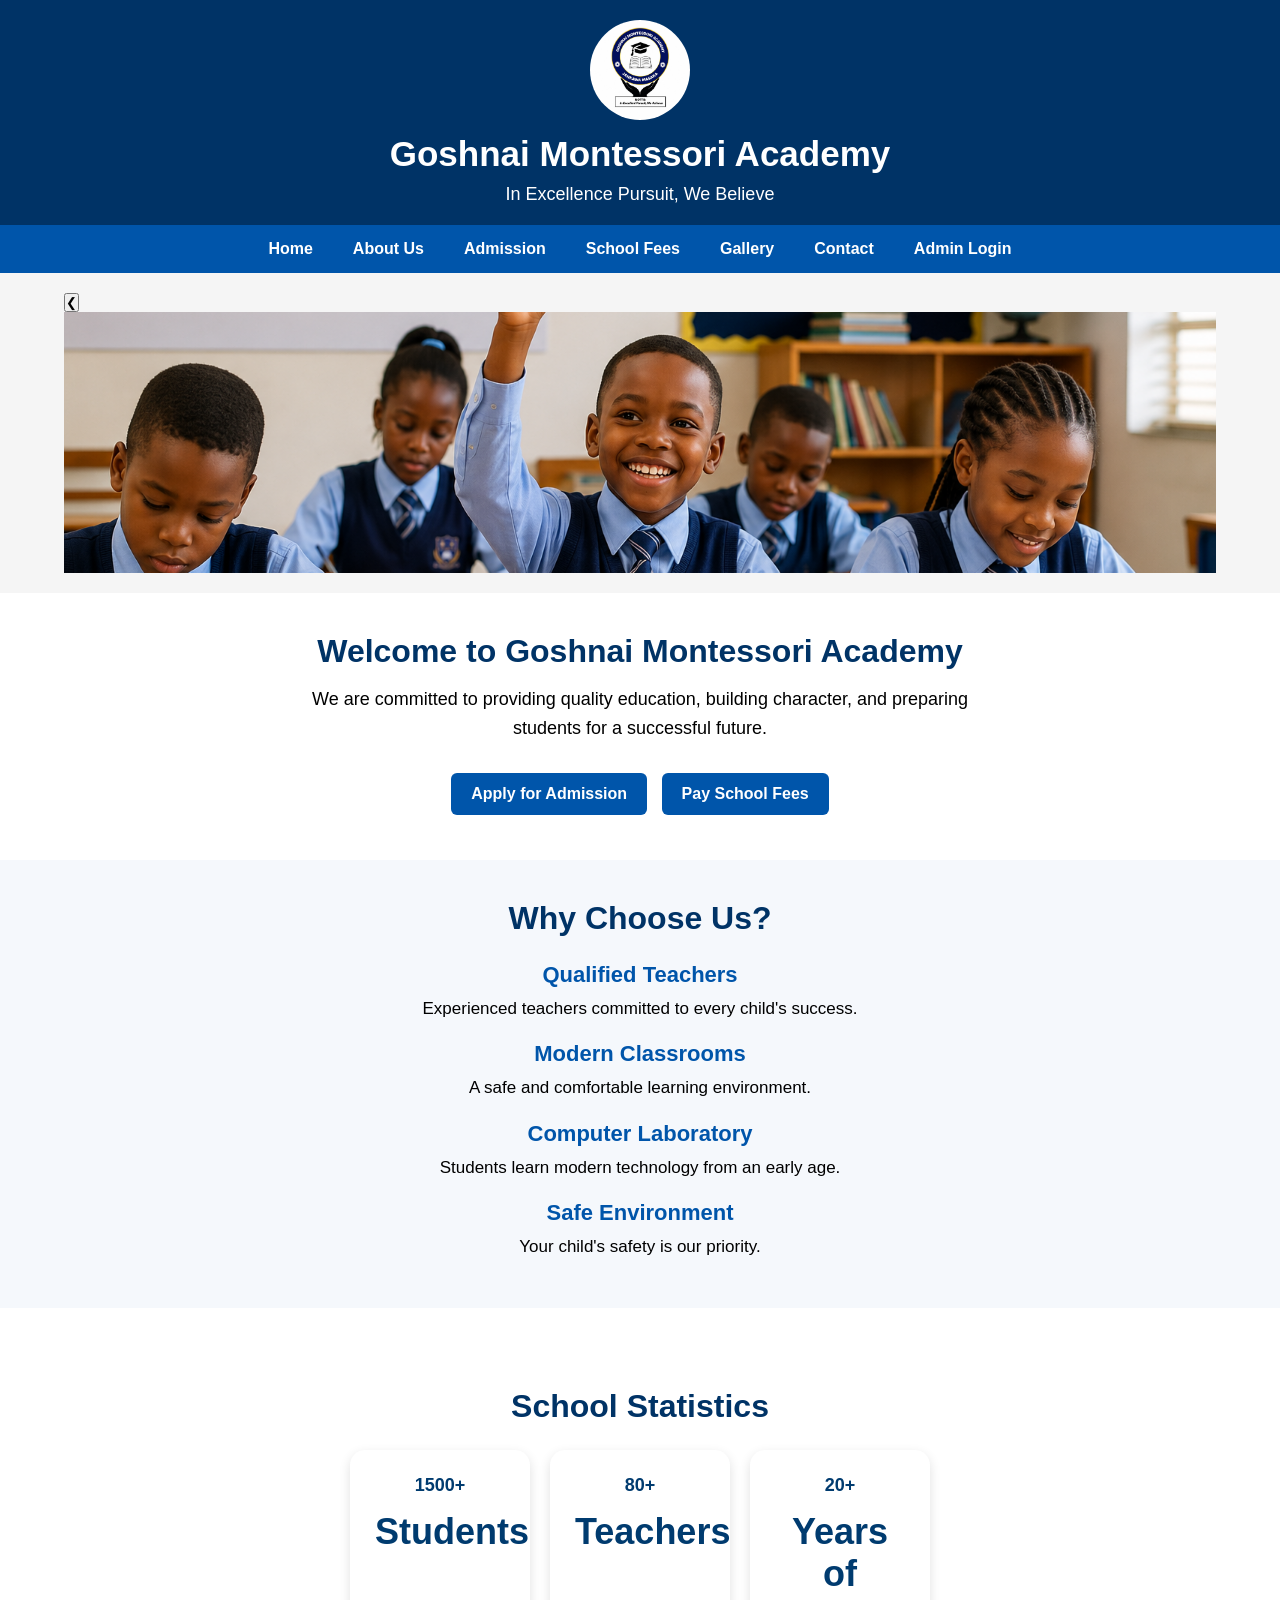
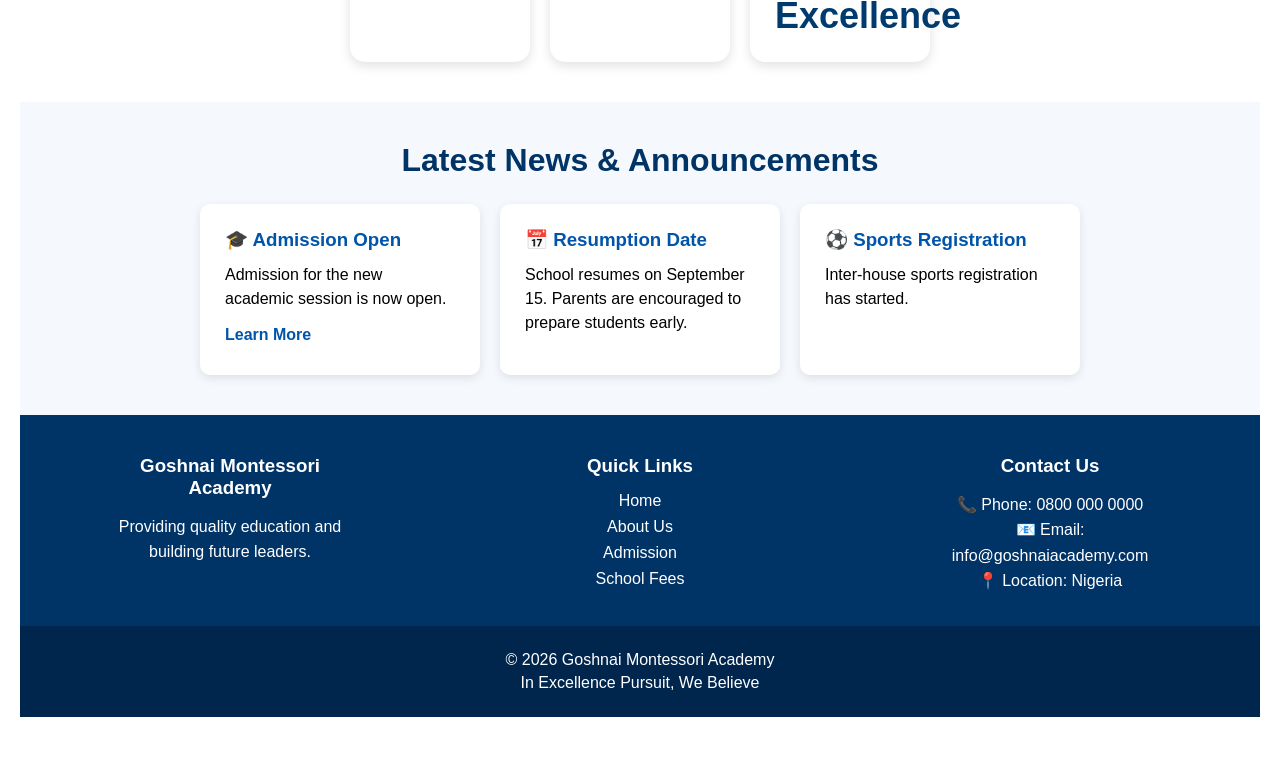
==== commit 27fcdc1c: "Update index.html" ====
--- a/index.html
+++ b/index.html
@@ -28,18 +28,13 @@
 
     <a href="admission.html">Admission</a>
 
-<a href="payment-admin.html">
-    Admin Payments
-</a>
 
     <a href="fees.html">School Fees</a>
 
     <a href="gallery.html">Gallery</a>
 
     <a href="contact.html">Contact</a>
-    <a href="admissions-admin.html">Admin</a>
-<a href="students.html">Students</a>
-<a href="fees.html">School Fees</a>
+    <a href="admin-login.html">Admin Login</a>
 
 </nav>
 
